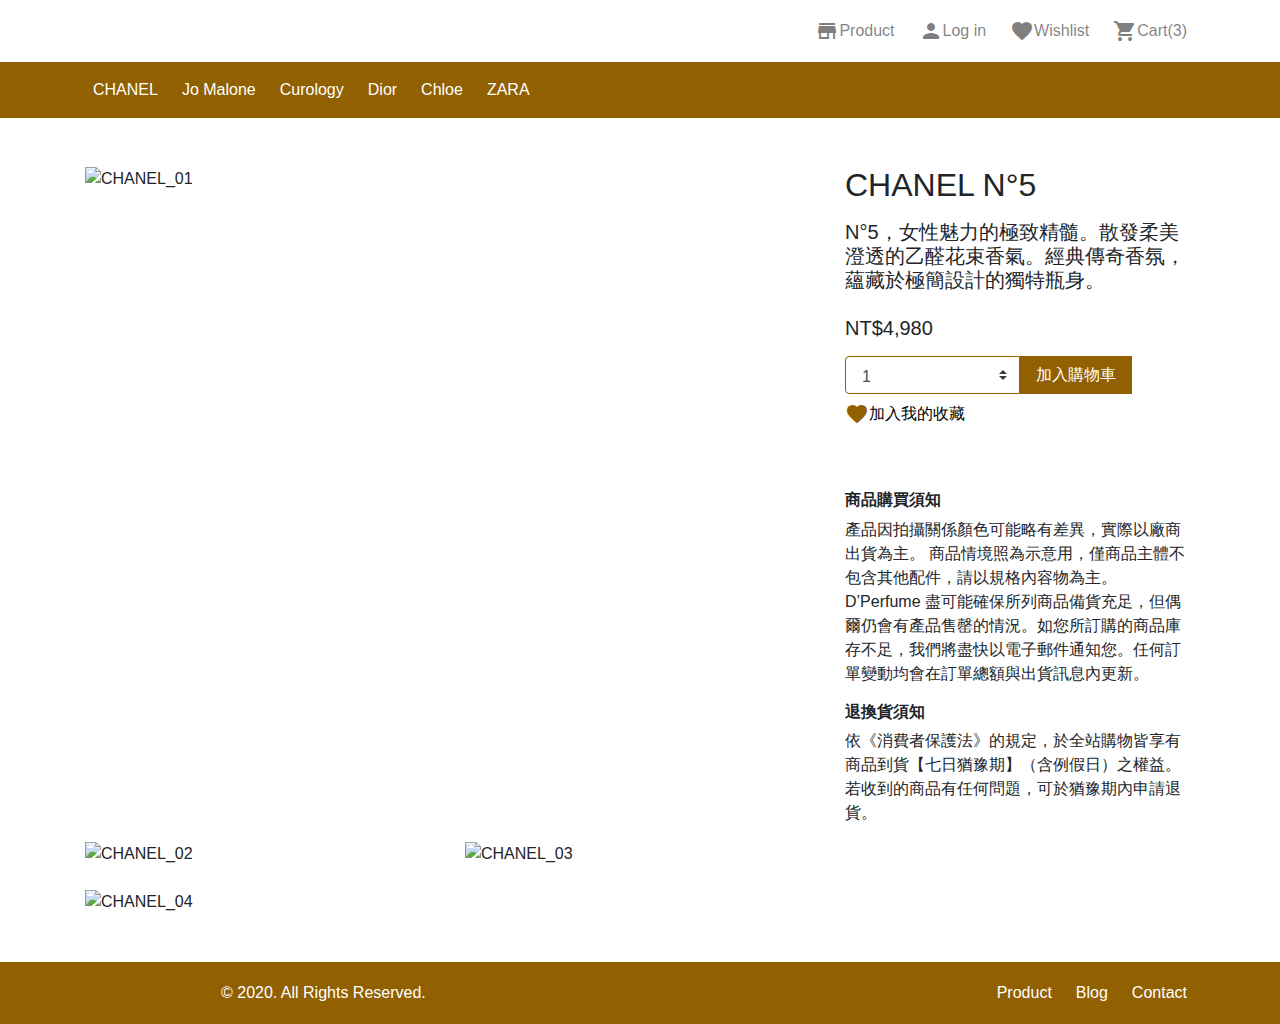
==== product2.html @ 2b2d3cce "Create product2.html" ====
<!DOCTYPE html>
<html lang="en">
<head>
  <meta charset="UTF-8">
  <meta name="viewport" content="width=device-width, initial-scale=1.0">
  <title>product2</title>
  <link href="https://fonts.googleapis.com/icon?family=Material+Icons"
      rel="stylesheet">
  <link rel="stylesheet" href="/scss/all.css">
</head>
<body>
<!--上方導覽-->
<nav class="navbar navbar-expand-md navbar-light bg-light bg-white mb-md-0 mb-4">
  <div class="container">
    <h1 class="logo"><a class="navbar-brand" href="#">logo</a></h1>
    <div class="d-flex d-md-none align-items-center">
      <a href="#" class="text-gray pl-2 d-flex align-items-center">
        <span class="material-icons">shopping_cart</span>
      </a>
    </div>
    <button class="navbar-toggler" type="button" data-toggle="collapse" data-target="#navbarnav" aria-controls="navbarNav" aria-expanded="true" aria-label="Toggle navigation">
      <span class="navbar-toggler-icon"></span>
    </button>
    <div class="navbar-collapse collapse" id="navbarnav">
<ul class="navbar-nav ml-auto navbar-light">
  <li class="nav-item ml-2"> <a class="nav-link d-flex justify-content-center" href="#">
    <span class="material-icons">
    store</span>Product</a> </li>
  <li class="nav-item ml-2"> <a class="nav-link d-flex justify-content-center"href="#">
    <span class="material-icons">
      person</span>Log in</a> </li>
  <li class="nav-item ml-2"> <a class="nav-link d-flex justify-content-center" href="#">
    <span class="material-icons">
      favorite</span>Wishlist</a> </li>
  <li class="nav-item ml-2"> <a class="nav-link d-flex justify-content-center" href="#">
    <span class="material-icons">
      shopping_cart</span>Cart(3)</a> </li>
  </ul>
</div>
</div>
</nav>
<!--middle-nav-->
<nav class="navbar navbar-expand-md bg-primary d-none d-md-block mb-5">
  <div class="container">
    <div class="collapse navbar-collapse" id="navbar">
    <ul class="navbar-nav">
    <li class="nav-item mr-2"> <a class="nav-link d-flex justify-content-center text-pure" href="#">CHANEL</a>
    </li>
    <li class="nav-item mr-2"> <a class="nav-link d-flex justify-content-center text-pure"href="#">Jo Malone</a>
    </li>
    <li class="nav-item mr-2"> <a class="nav-link d-flex justify-content-center text-pure" href="#">Curology</a>
    </li>
    <li class="nav-item mr-2"> <a class="nav-link d-flex justify-content-center text-pure" href="#">Dior</a>
    </li>
    <li class="nav-item mr-2"> <a class="nav-link d-flex justify-content-center text-pure" href="#">Chloe</a>
    </li>
    <li class="nav-item mr-2"> <a class="nav-link d-flex justify-content-center text-pure" href="#">ZARA</a>
    </li>
    </ul>
  </div>
</nav>
<!--商品頁面-->
<div class="container">
  <div class="row">
    <div class="col-md-8 mb-5 col-12">
      <div class="row mb-4">
      <div class="col-md-12">
      <img class="img-fluid" src="https://hexschool.github.io/webLayoutTraining1st/perfume-week6/product1.jpg" alt="CHANEL_01"></div>
      </div>
    </div>
    <div class="col-md-4 col-12 ">
      <div class="product_content">
      <h2 class="mb-3">CHANEL N°5</h2>
      <h5 class="mb-4">N°5，女性魅力的極致精髓。散發柔美澄透的乙醛花束香氣。經典傳奇香氛，蘊藏於極簡設計的獨特瓶身。</h5>
      <h5 class="mb-3 font-weight-normal">NT$4,980</h5>
      </div>
<!--商品數量 -->
      <form action="quantity" class="mb-2">
      <div class="input_group d-flex number_select">
      <select name="quantity" id="quantity" class="btn-lg custom-select">
        <option value="1">1</option>
        <option value="2">2</option>
        <option value="3">3</option>
        <option value="4">4</option>
        <option value="5">5</option>
      </select>
      <button type="button" data-toggle="modal" data-target="#add_cart" class="bg-primary text-pure px-3">加入購物車</button>
      </div>
<!--Modal-->
      <div class="modal fade add_cart" id="add_cart" tabindex="-1" role="dialog" aria-labelledby="add_cartTitle" aria-hidden="true">
      <div class="modal-dialog modal-dialog-centered" role="document">
      <div class="modal-content">
      <div class="modal-body">
      <h5>已加入購物車</h5>
      </div>
      </div>
      </div>
      </div>
      </form>
<!--我的收藏 -->
      <div class="add_favorite mb-3">
      <a href="#" class="text-darkness d-flex text-decoration-none" data-toggle="modal" data-target="#add_favorite">
      <span class="material-icons text-primary">favorite</span>加入我的收藏</a>
<!--Modal-->
      <div class="modal fade" id="add_favorite" tabindex="-1" role="dialog" aria-labelledby="add_favoriteTitle" aria-hidden="true">
      <div class="modal-dialog modal-dialog-centered" role="document">
      <div class="modal-content">
      <div class="modal-body">
      <h5>加入我的收藏</h5>
      </div>
      </div>
      </div>
      </div>
      </div>
<!--購買須知-->
      <ul class="shopping_notice list-unstyled pt-5">
      <li>
      <h6 class="font-weight-bold">商品購買須知</h6>
      <p>產品因拍攝關係顏色可能略有差異，實際以廠商出貨為主。 商品情境照為示意用，僅商品主體不包含其他配件，請以規格內容物為主。 D’Perfume 盡可能確保所列商品備貨充足，但偶爾仍會有產品售罄的情況。如您所訂購的商品庫存不足，我們將盡快以電子郵件通知您。任何訂單變動均會在訂單總額與出貨訊息內更新。</p>
      </li>
      <li>
      <h6 class="font-weight-bold">退換貨須知</h6>
      <p>依《消費者保護法》的規定，於全站購物皆享有商品到貨【七日猶豫期】（含例假日）之權益。若收到的商品有任何問題，可於猶豫期內申請退貨。</p>
      </li>
      </ul>
    </div>
    
    <div class="col-md-8 mb-5 col-12">
      <div class="row mb-4">
        <div class="col-md-6 col-12 mb-md-0 mb-3">
        <img class="img-fluid" src="https://hexschool.github.io/webLayoutTraining1st/perfume-week6/product2.jpg" alt="CHANEL_02"></div>
        <div class="col-md-6 col-12">
        <img class="img-fluid" src="https://hexschool.github.io/webLayoutTraining1st/perfume-week6/product3.jpg" alt="CHANEL_03"></div>
        </div>
        <div class="row">
        <div class="col-md-12 col-12">
        <img class="img-fluid" src="https://hexschool.github.io/webLayoutTraining1st/perfume-week6/product1.jpg" alt="CHANEL_04"></div>
        </div>
    </div>

  </div>
</div>

<!--copyright-->
<nav class="navbar navbar-expand-md bg-primary">
  <div class="container">
    <div class="copyright d-flex">
    <h1 class="logo"><a class="copyright-logo" href="#">logo</a></h1>
    <div class="copyright_text d-flex align-items-center">
    <p class="mb-0 pl-2 text-pure">© 2020. All Rights Reserved.</p></div></div>
    <div class="collapse navbar-collapse" id="navbar">
    <ul class="navbar-nav ml-auto">
    <li class="nav-item ml-2"> <a class="nav-link d-flex justify-content-center text-pure" href="#">Product</a> </li>
    <li class="nav-item ml-2"> <a class="nav-link d-flex justify-content-center text-pure"href="#">Blog</a>
    </li>
    <li class="nav-item ml-2"> <a class="nav-link d-flex justify-content-center text-pure" href="#">Contact</a> </li>
    </ul>
  </div>
</nav>

<!--java-->
<script src="https://code.jquery.com/jquery-3.3.1.slim.min.js" integrity="sha384-q8i/X+965DzO0rT7abK41JStQIAqVgRVzpbzo5smXKp4YfRvH+8abtTE1Pi6jizo" crossorigin="anonymous"></script>
<script src="https://cdnjs.cloudflare.com/ajax/libs/popper.js/1.14.6/umd/popper.min.js" integrity="sha384-wHAiFfRlMFy6i5SRaxvfOCifBUQy1xHdJ/yoi7FRNXMRBu5WHdZYu1hA6ZOblgut" crossorigin="anonymous"></script>
<script src="https://stackpath.bootstrapcdn.com/bootstrap/4.2.1/js/bootstrap.min.js" integrity="sha384-B0UglyR+jN6CkvvICOB2joaf5I4l3gm9GU6Hc1og6Ls7i6U/mkkaduKaBhlAXv9k" crossorigin="anonymous"></script>
</body>
</html>
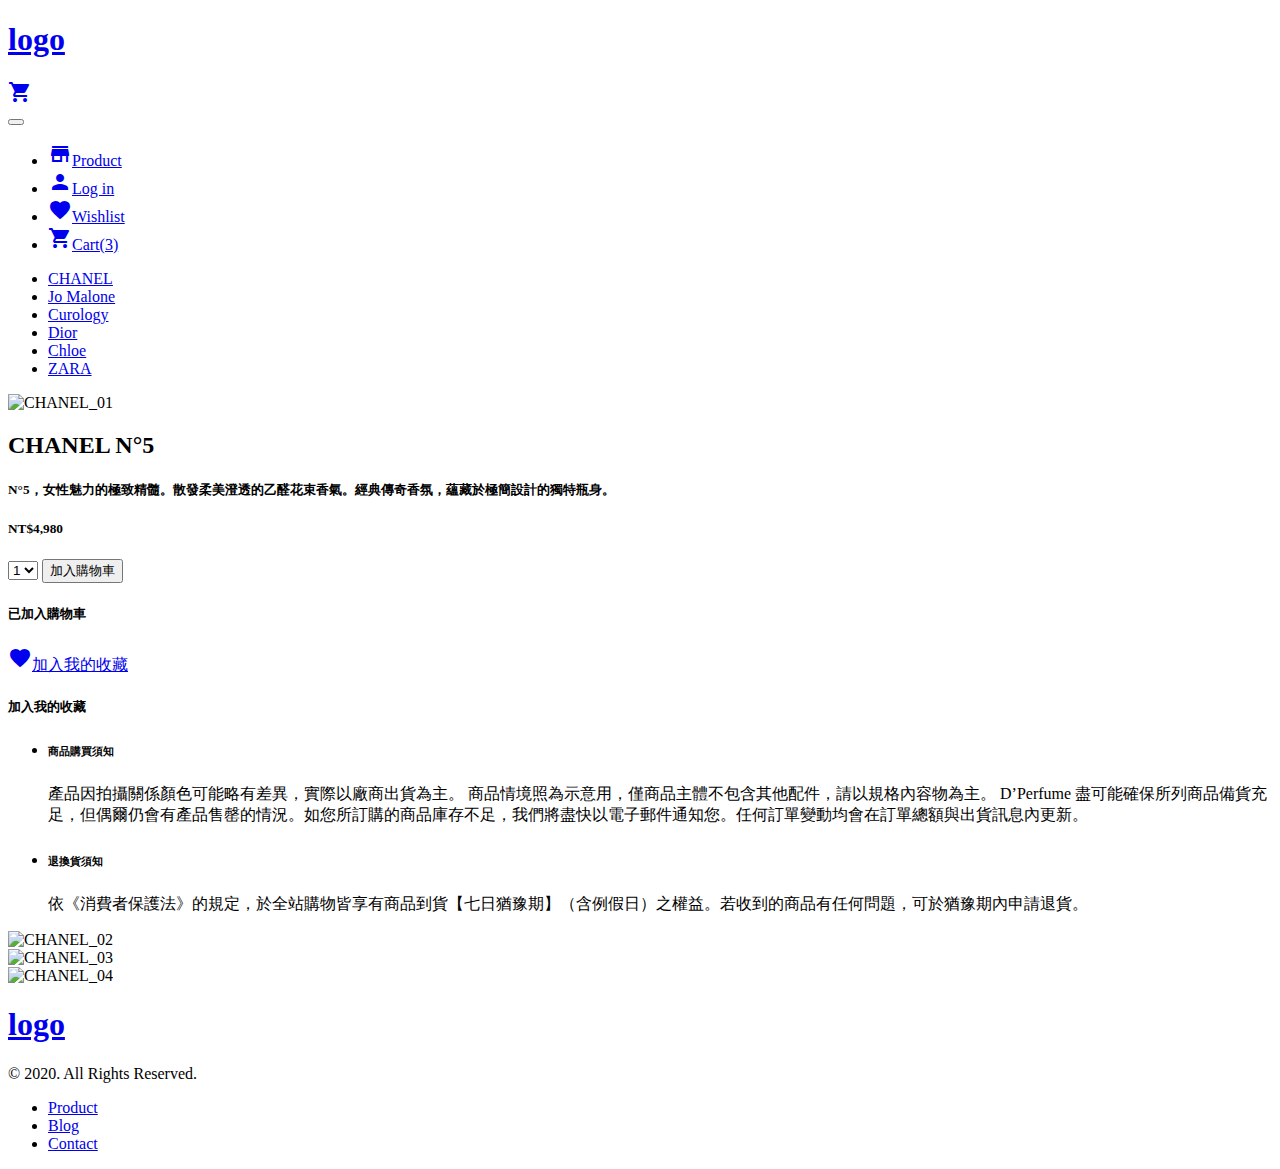
==== commit 586835aa: "Update product2.html" ====
--- a/product2.html
+++ b/product2.html
@@ -6,7 +6,7 @@
   <title>product2</title>
   <link href="https://fonts.googleapis.com/icon?family=Material+Icons"
       rel="stylesheet">
-  <link rel="stylesheet" href="/scss/all.css">
+  <link rel="stylesheet" href="/week6/scss/all.css">
 </head>
 <body>
 <!--上方導覽-->
@@ -163,4 +163,4 @@
 <script src="https://cdnjs.cloudflare.com/ajax/libs/popper.js/1.14.6/umd/popper.min.js" integrity="sha384-wHAiFfRlMFy6i5SRaxvfOCifBUQy1xHdJ/yoi7FRNXMRBu5WHdZYu1hA6ZOblgut" crossorigin="anonymous"></script>
 <script src="https://stackpath.bootstrapcdn.com/bootstrap/4.2.1/js/bootstrap.min.js" integrity="sha384-B0UglyR+jN6CkvvICOB2joaf5I4l3gm9GU6Hc1og6Ls7i6U/mkkaduKaBhlAXv9k" crossorigin="anonymous"></script>
 </body>
-</html>+</html>
